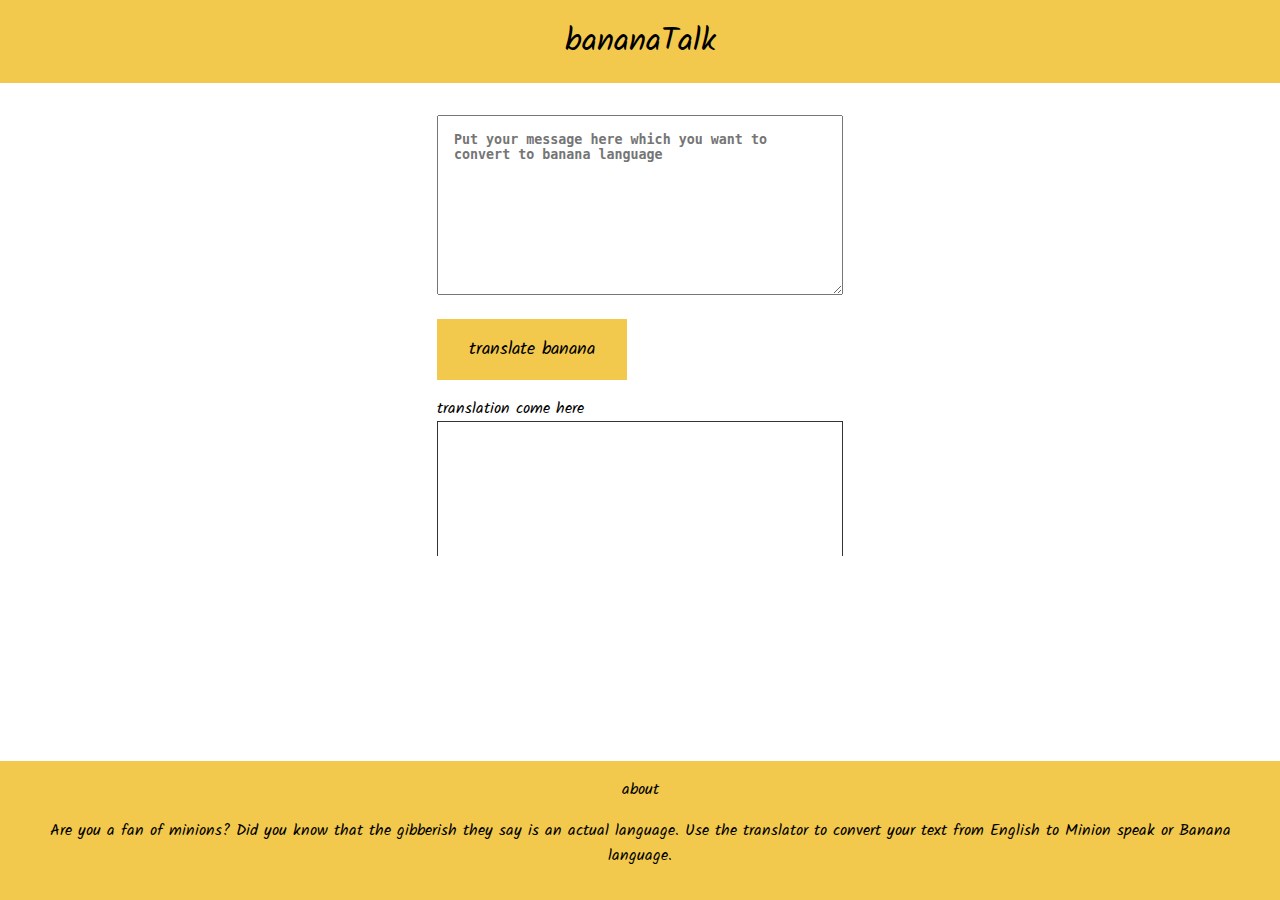
==== source.html @ 1db91a0c "intial commit" ====
<!DOCTYPE html>
<html lang="en">
<head>
    <meta charset="UTF-8">
    <meta http-equiv="X-UA-Compatible" content="IE=edge">
    <meta name="viewport" content="width=device-width, initial-scale=1.0">
    <title>Document</title>
    <link rel="stylesheet" href="style.css">
</head>
<body>
    <nav>
        <div id="nav-div">
            bananaTalk
        </div>
    </nav>
    <main id="main-primary">
        <textarea placeholder="Put your message here which you want to convert to banana language"id="translate-input"></textarea>
        <button id="translate-button">translate banana</button>
        <div>translation come here</div>
        <div id="translate-output"></div>
    </main>
    <footer>
        <div id="footer-element">
            about
            <p>
                Are you a fan of minions? Did you know that the gibberish they say is an actual language. Use the translator to convert your text from English to Minion speak or Banana language.
            </p>
        </div>

    </footer>
    
</body>
</html>
---- style.css ----
@import url('https://fonts.googleapis.com/css2?family=Kalam&display=swap');
:root{
    --primary: #F2C94C;
    --black: #333333;
    --width-break: 600px;
}
*{
    box-sizing: border-box;
    
}
body{
    margin:0;
}
#nav-div{
    font-size:2rem;
    text-align: center;
    width: 100%;
    margin-top: 0;
    padding: 1rem;
    background-color: var(--primary);
    border-bottom:var(--width-break) ;
    font-family: 'Kalam', cursive;
}
#translate-input{
    width: 100%;
    min-height: 20vh;
    margin-top: 2rem;
    font-size:600;
    font-weight: bold;
    padding:1rem;
    bottom:var(--width-break) ;
}
#translate-button{
    
    background-color: var(--primary);
    border: none;
    margin: 1rem 0rem;
    padding: 1rem 2rem;
    font-size: large;
    font-family: 'Kalam', cursive;
}
#translate-output{
    width: 100%;
    min-height: 15vh;
    max-height: 30vh;
    overflow: scroll;
    border: 1px solid var(--black);
    border-bottom:var(--width-break) ;
}
#footer-element{
    position: fixed;
    bottom: 0;
    width: 100%;
    padding: 1rem;
    background-color: var(--primary);
    text-align: center;
    display: block;
    font-family: 'Kalam', cursive;
}
#main-primary{
    width:max-content;
    margin:auto;
    font-family: 'Kalam', cursive;
}
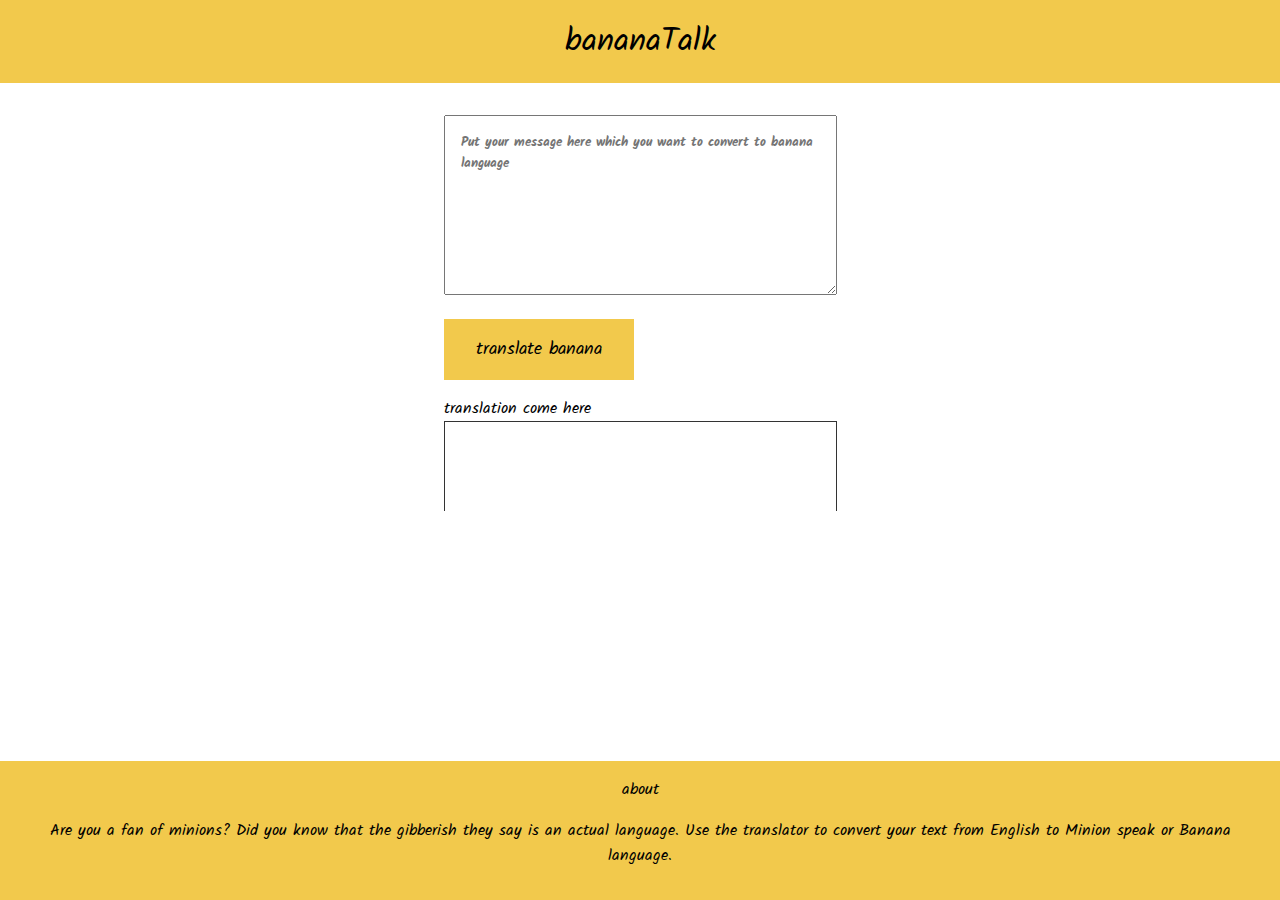
==== commit 82319150: "Update source.html" ====
--- a/source.html
+++ b/source.html
@@ -28,6 +28,6 @@
         </div>
 
     </footer>
-    
+    <script src="app.js"></script>
 </body>
 </html>
--- a/style.css
+++ b/style.css
@@ -28,7 +28,8 @@
     font-size:600;
     font-weight: bold;
     padding:1rem;
-    bottom:var(--width-break) ;
+    bottom:var(--width-break);
+    font-family: 'Kalam', cursive;
 }
 #translate-button{
     
@@ -39,10 +40,17 @@
     font-size: large;
     font-family: 'Kalam', cursive;
 }
+#translate-button:hover{
+    color:aqua;
+}
+#translate-button:visited{
+    background-color: brown;
+} 
+
 #translate-output{
     width: 100%;
-    min-height: 15vh;
-    max-height: 30vh;
+    min-height: 10vh;
+    max-height: 20vh;
     overflow: scroll;
     border: 1px solid var(--black);
     border-bottom:var(--width-break) ;
